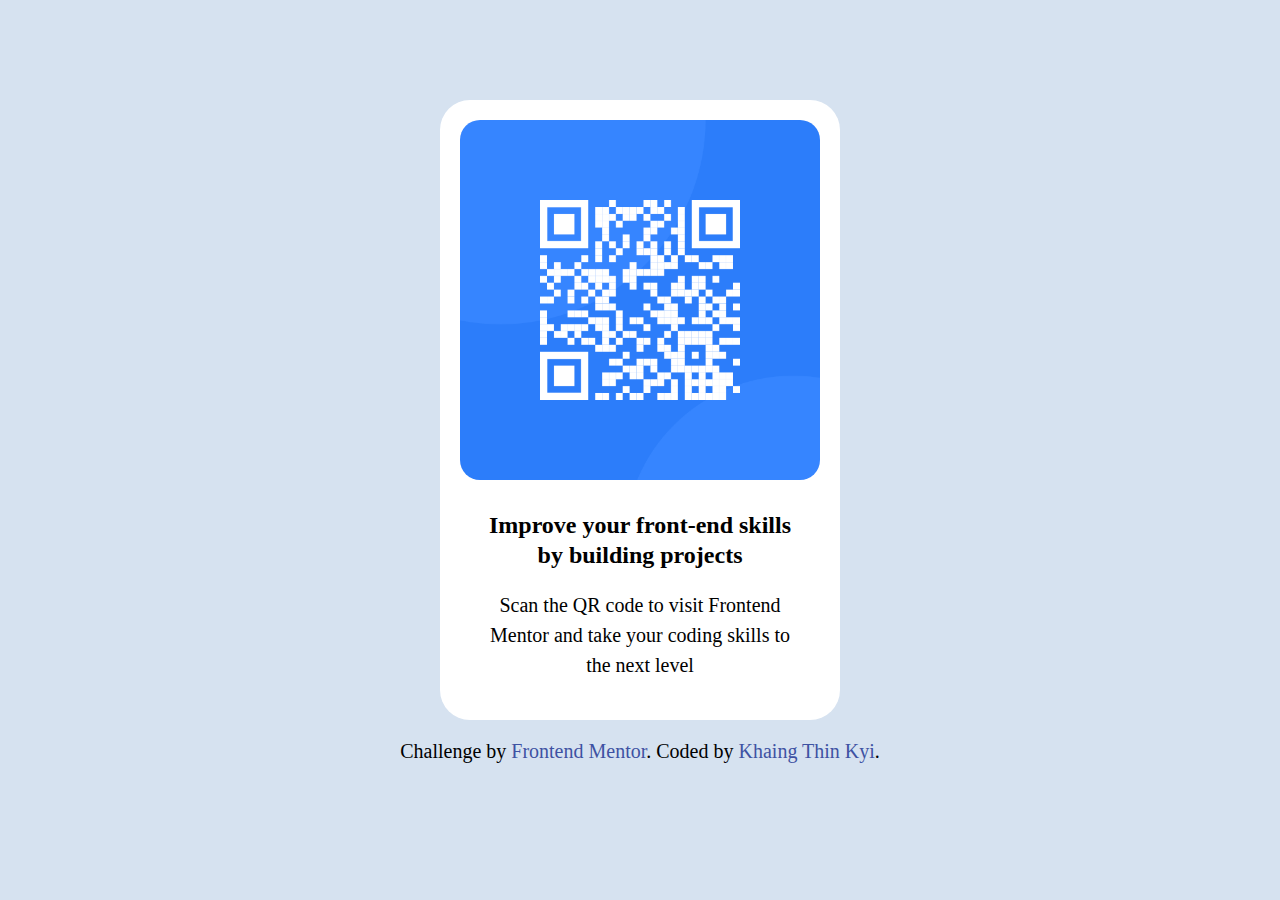
==== index.html @ 4d3b775e "first commit" ====
<!DOCTYPE html>
<html lang="en">
<head>
  <meta charset="UTF-8">
  <meta name="viewport" content="width=device-width, initial-scale=1.0"> <!-- displays site properly based on user's device -->
  <meta name="description" content="This is a solution for QR Code Component on Frontend Mentor">
  <link rel="icon" type="image/png" sizes="32x32" href="images/favicon-32x32.png">
  <link rel="stylesheet" type="text/css" href="style.css">
  <title>QR code component</title>
</head>
<body>
  <div class="bg_white">
    <figure>
      <img src="images/image-qr-code.png">
    </figure>
    <h5>Improve your front-end skills by building projects</h5>
    <p>Scan the QR code to visit Frontend Mentor and take your coding skills to the next level</p>
  </div>
  <div class="attribution">
    Challenge by <a href="https://www.frontendmentor.io?ref=challenge" target="_blank">Frontend Mentor</a>. 
    Coded by <a href="https://instagram.com/khaingthin.kyi.771?igshid=OGQ5ZDc2ODk2ZA==" target="_blank">Khaing Thin Kyi</a>.
  </div>
</body>
</html>
---- style.css ----
*{
  margin: 0;
  padding: 0;
}
figure{
  line-height: 0;
}
img{
  width: 100%;
}
body{
  background-color: hsl(212, 45%, 89%);
}
.bg_white{
  max-width: 400px;
  width: 100%;
  margin: 100px auto 20px;
  background-color: #fff;
  border-radius: 30px;
  padding: 20px;
  box-sizing: border-box;
}
.bg_white figure img{
  border-radius: 20px;
}
.bg_white h5, .bg_white p{
  text-align: center;
  padding: 0 20px;
  box-sizing: border-box;
}
.bg_white h5{
  font-size: 24px;
  line-height: 30px;
  padding-top: 30px;
}
.bg_white p{
  font-size: 20px;
  line-height: 30px;
  padding-top: 20px;
  padding-bottom: 20px;
}
.attribution { font-size: 20px; text-align: center; margin-bottom: 30px; }
.attribution a { color: hsl(228, 45%, 44%); text-decoration: none; cursor: pointer;}
@media (max-width: 767px){
  body::-webkit-scrollbar {
    display: none;
  }
  body{
    padding: 0 calc(40 / 750 * 100vw);
    box-sizing: border-box;
  }
  .bg_white{
    max-width: 100%;
    margin: calc(100 / 750 * 100vw) auto calc(20 / 750 * 100vw);
    border-radius: calc(30 / 750 * 100vw);
    padding: calc(20 / 750 * 100vw);
  }
  .bg_white figure img{
    border-radius: calc(20 / 750 * 100vw);
  }
  .bg_white h5, .bg_white p{
    padding: 0 calc(20 / 750 * 100vw);                
  }
  .bg_white h5{
    font-size: calc(48 / 750 * 100vw);
    line-height: calc(60 / 750 * 100vw);
    padding-top: calc(30 / 750 * 100vw);
  }
  .bg_white p{
    font-size: calc(36 / 750 * 100vw);
    line-height: calc(40 / 750 * 100vw);
    padding-top: calc(20 / 750 * 100vw);
    padding-bottom: calc(20 / 750 * 100vw);
  }
  .attribution { 
    font-size: calc(20 / 750 * 100vw);
    margin-bottom: calc(30 / 750 * 100vw);
  }
}
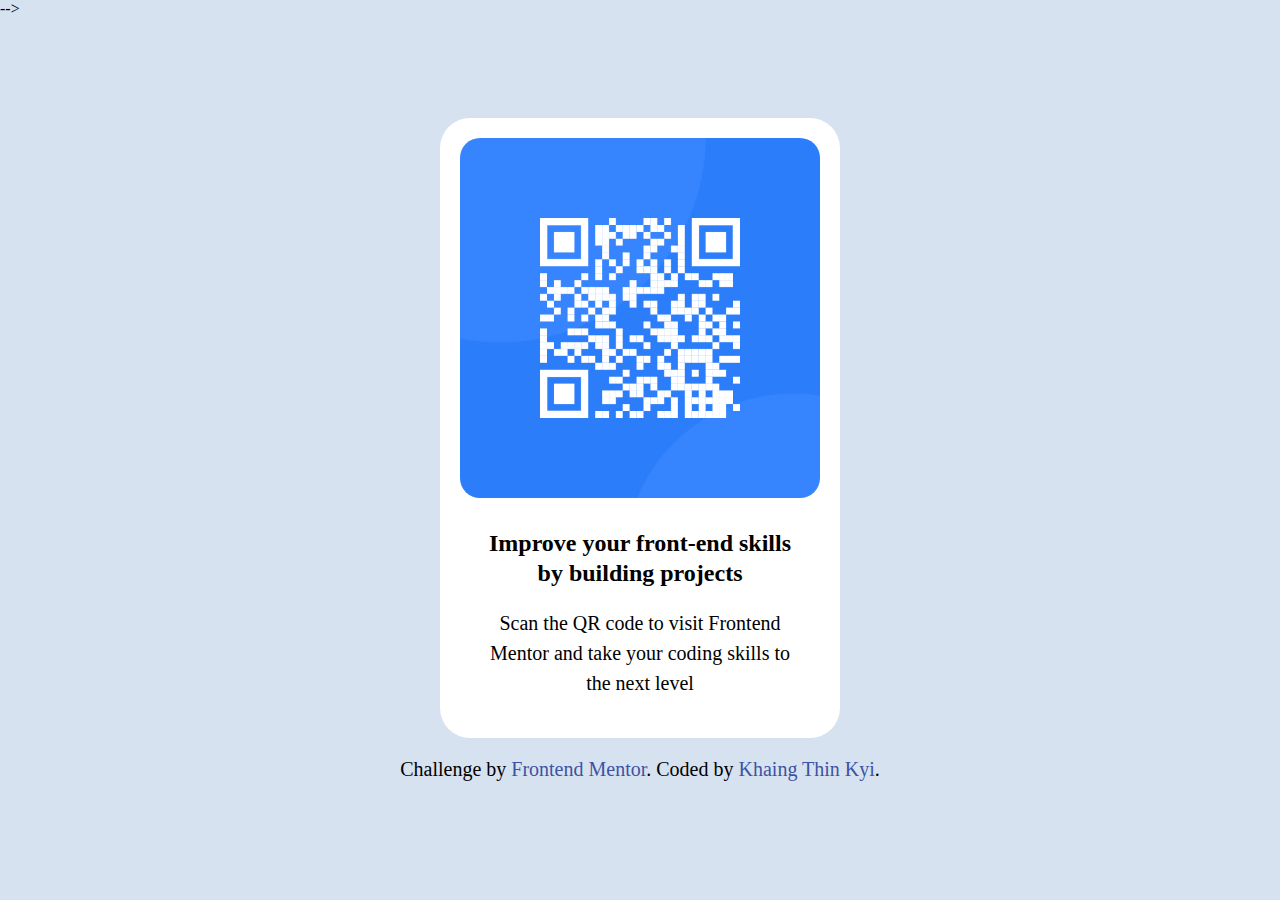
==== commit d27c9454: "Update index.html" ====
--- a/index.html
+++ b/index.html
@@ -1,24 +1,28 @@
 <!DOCTYPE html>
 <html lang="en">
 <head>
-  <meta charset="UTF-8">
-  <meta name="viewport" content="width=device-width, initial-scale=1.0"> <!-- displays site properly based on user's device -->
-  <meta name="description" content="This is a solution for QR Code Component on Frontend Mentor">
+<!--   <meta charset="UTF-8"> -->
+<!--   <meta name="viewport" content="width=device-width, initial-scale=1.0"> <!-- displays site properly based on user's device --> -->
+<!--   <meta name="description" content="This is a solution for QR Code Component on Frontend Mentor"> -->
   <link rel="icon" type="image/png" sizes="32x32" href="images/favicon-32x32.png">
   <link rel="stylesheet" type="text/css" href="style.css">
   <title>QR code component</title>
 </head>
 <body>
-  <div class="bg_white">
-    <figure>
-      <img src="images/image-qr-code.png">
-    </figure>
-    <h5>Improve your front-end skills by building projects</h5>
-    <p>Scan the QR code to visit Frontend Mentor and take your coding skills to the next level</p>
-  </div>
-  <div class="attribution">
-    Challenge by <a href="https://www.frontendmentor.io?ref=challenge" target="_blank">Frontend Mentor</a>. 
-    Coded by <a href="https://instagram.com/khaingthin.kyi.771?igshid=OGQ5ZDc2ODk2ZA==" target="_blank">Khaing Thin Kyi</a>.
-  </div>
+  <main>
+    <div class="bg_white">
+      <figure>
+        <img src="images/image-qr-code.png" alt="QR_CODE">
+      </figure>
+      <h5>Improve your front-end skills by building projects</h5>
+      <p>Scan the QR code to visit Frontend Mentor and take your coding skills to the next level</p>
+    </div>
+  </main>
+  <footer>
+    <div class="attribution">
+      Challenge by <a href="https://www.frontendmentor.io?ref=challenge" target="_blank">Frontend Mentor</a>. 
+      Coded by <a href="https://instagram.com/khaingthin.kyi.771?igshid=OGQ5ZDc2ODk2ZA==" target="_blank">Khaing Thin Kyi</a>.
+    </div>
+  </footer>
 </body>
 </html>
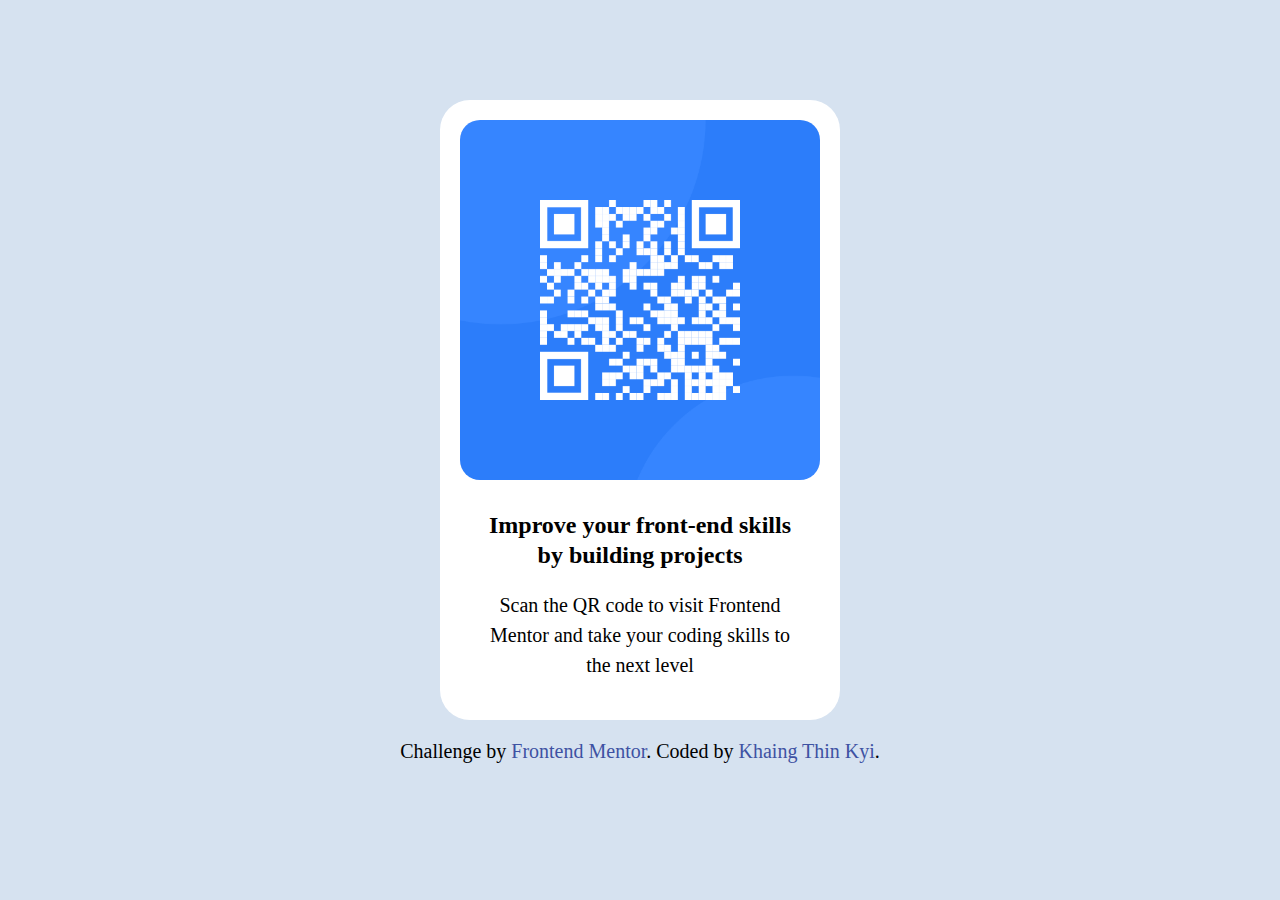
==== commit 5c29dd5a: "Update index.html" ====
--- a/index.html
+++ b/index.html
@@ -2,8 +2,8 @@
 <html lang="en">
 <head>
 <!--   <meta charset="UTF-8"> -->
-<!--   <meta name="viewport" content="width=device-width, initial-scale=1.0"> <!-- displays site properly based on user's device --> -->
-<!--   <meta name="description" content="This is a solution for QR Code Component on Frontend Mentor"> -->
+  <meta name="viewport" content="width=device-width, initial-scale=1.0">
+  <meta name="description" content="This is a solution for QR Code Component on Frontend Mentor">
   <link rel="icon" type="image/png" sizes="32x32" href="images/favicon-32x32.png">
   <link rel="stylesheet" type="text/css" href="style.css">
   <title>QR code component</title>
